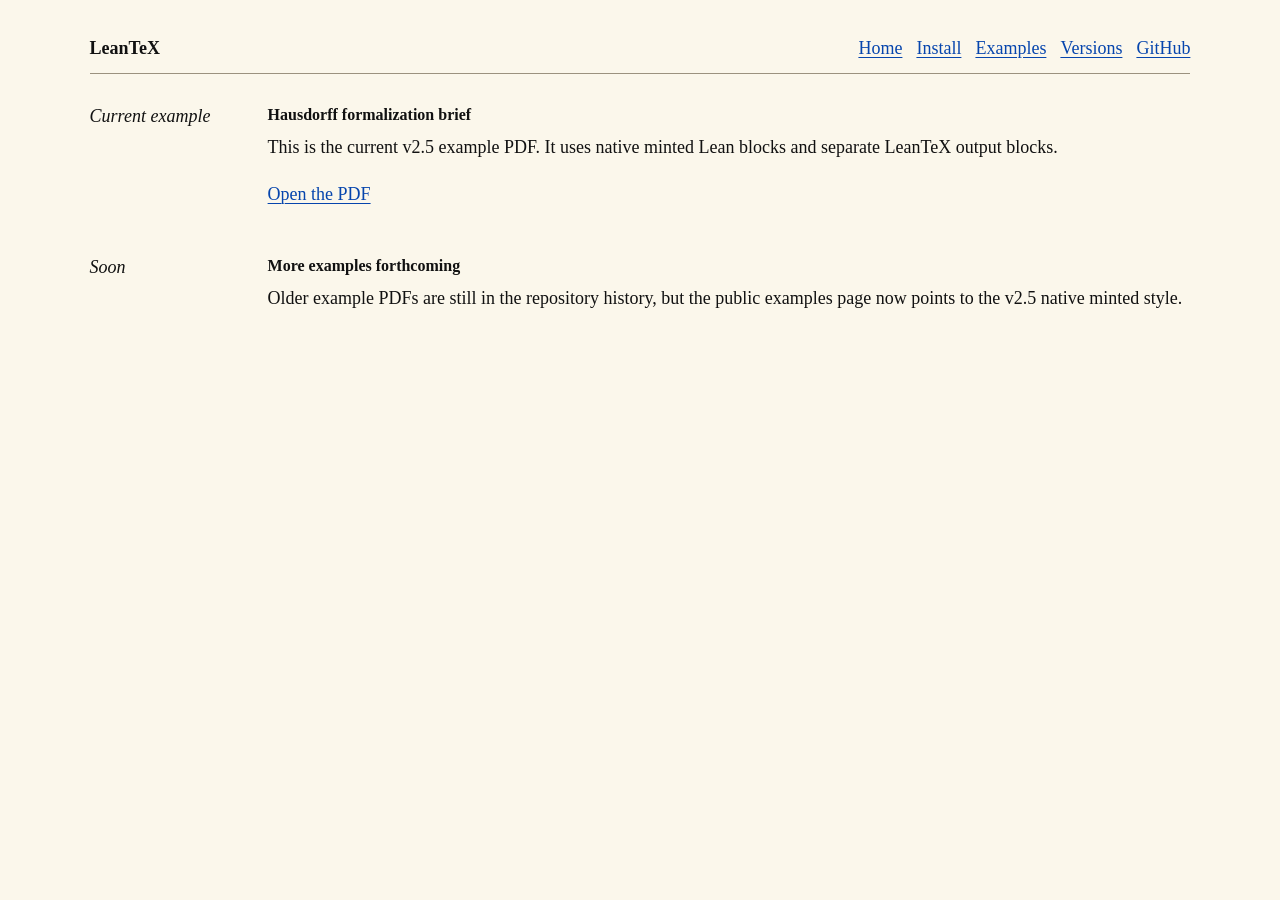
==== examples.html @ 5f14ab3d "Align Pages site with personal site style" ====
<!DOCTYPE html>
<html lang="en">
<head>
  <meta charset="utf-8" />
  <meta name="viewport" content="width=device-width, initial-scale=1" />
  <title>Examples | LeanTeX</title>
  <link rel="stylesheet" href="styles.css" />
</head>
<body>
  <div class="page-shell">
    <header class="site-header" aria-label="Site header">
      <div class="wordmark">LeanTeX</div>
      <nav class="nav-links" aria-label="Main navigation">
        <a href="index.html">Home</a>
        <a href="install.html">Install</a>
        <a href="examples.html" aria-current="page">Examples</a>
        <a href="versions.html">Versions</a>
        <a href="https://github.com/rgrossharv/LeanTeX">GitHub</a>
      </nav>
    </header>

    <main>
      <section class="ledger" aria-label="Example list">
        <article class="entry">
          <div class="meta">Current example</div>
          <div>
            <h1>Hausdorff formalization brief</h1>
            <p>
              This is the current v2.5 example PDF. It uses native minted Lean blocks and separate LeanTeX output blocks.
            </p>
            <p>
              <a href="examples/minimal/hausdorff_v25.pdf">Open the PDF</a>
            </p>
          </div>
        </article>

        <article class="entry">
          <div class="meta">Soon</div>
          <div>
            <h2>More examples forthcoming</h2>
            <p>
              Older example PDFs are still in the repository history, but the public examples page now points to the v2.5 native minted style.
            </p>
          </div>
        </article>
      </section>
    </main>
  </div>
</body>
</html>
---- styles.css ----
:root {
  --paper: #fbf7eb;
  --paper-soft: #fffdf6;
  --ink: #111;
  --rule: #9b927f;
  --link: #0645ad;
}

* {
  box-sizing: border-box;
}

html {
  background: var(--paper);
}

body {
  margin: 0;
  color: var(--ink);
  font-family: Georgia, "Times New Roman", serif;
  font-size: 18px;
  line-height: 1.6;
  padding: 34px clamp(20px, 7vw, 96px) 64px;
}

a,
a:visited,
a:hover {
  color: var(--link);
  text-decoration: underline;
  text-decoration-thickness: 1px;
  text-underline-offset: 0.16em;
}

.page-shell {
  width: min(1120px, 100%);
  margin: 0 auto;
}

.site-header {
  display: flex;
  align-items: baseline;
  justify-content: space-between;
  gap: 18px;
  border-bottom: 1px solid var(--rule);
  padding-bottom: 10px;
  margin-bottom: 28px;
}

.wordmark {
  font-weight: 700;
}

.nav-links {
  display: flex;
  flex-wrap: wrap;
  justify-content: flex-end;
  gap: 8px 14px;
}

h1,
h2,
h3,
p,
pre {
  margin-top: 0;
}

h1,
h2,
h3 {
  font-size: 1rem;
  line-height: 1.6;
  margin-bottom: 0.35em;
  font-weight: 700;
}

p {
  margin-bottom: 1em;
}

code,
pre {
  font-family: ui-monospace, SFMono-Regular, Menlo, Consolas, monospace;
  font-size: 0.88rem;
}

pre {
  background: var(--paper-soft);
  border: 1px solid var(--rule);
  padding: 14px 16px;
  overflow-x: auto;
  margin-bottom: 1.25em;
}

code {
  overflow-wrap: anywhere;
}

.intro-grid {
  display: grid;
  grid-template-columns: minmax(0, 1.05fr) minmax(320px, 0.95fr);
  gap: clamp(28px, 6vw, 72px);
  align-items: start;
}

.lede {
  font-size: 1.08rem;
}

.ledger {
  display: grid;
  gap: 22px;
}

.entry {
  display: grid;
  grid-template-columns: 160px minmax(0, 1fr);
  gap: 18px;
}

.entry + .entry {
  margin-top: 4px;
}

.meta {
  font-style: italic;
}

.link-list {
  display: flex;
  flex-wrap: wrap;
  gap: 6px 14px;
  margin-top: 12px;
}

.note {
  color: #3c372f;
}

.page-footer {
  border-top: 1px solid var(--rule);
  margin-top: 36px;
  padding-top: 10px;
  display: flex;
  justify-content: space-between;
  gap: 18px;
  flex-wrap: wrap;
  font-size: 0.95rem;
}

@media (max-width: 760px) {
  body {
    font-size: 17px;
    padding: 18px 16px 40px;
  }

  .site-header,
  .intro-grid,
  .entry {
    grid-template-columns: 1fr;
  }

  .site-header {
    display: grid;
  }

  .nav-links {
    justify-content: flex-start;
  }
}
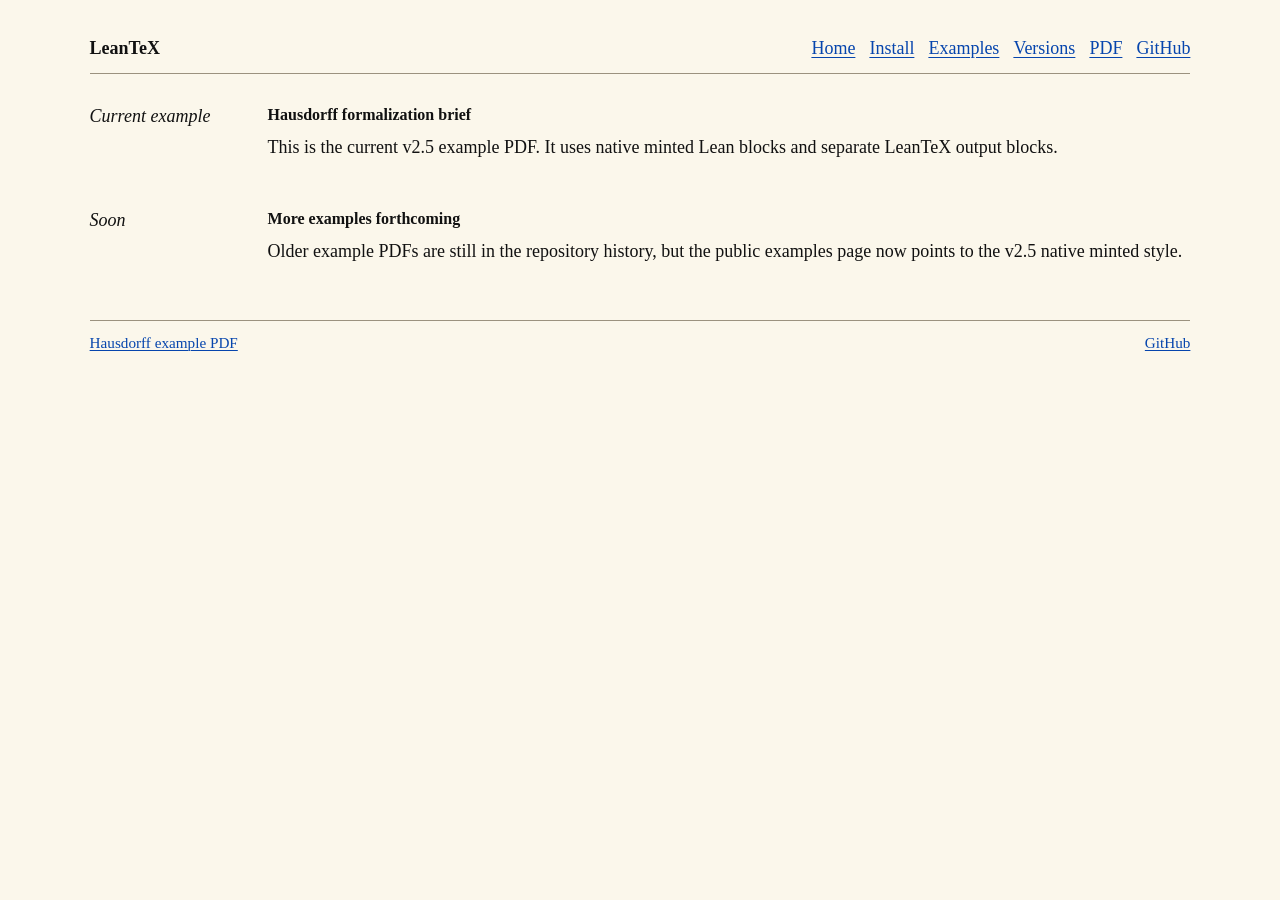
==== commit 066ab592: "Simplify Pages links and homepage" ====
--- a/examples.html
+++ b/examples.html
@@ -15,6 +15,7 @@
         <a href="install.html">Install</a>
         <a href="examples.html" aria-current="page">Examples</a>
         <a href="versions.html">Versions</a>
+        <a href="examples/minimal/hausdorff_v25.pdf">PDF</a>
         <a href="https://github.com/rgrossharv/LeanTeX">GitHub</a>
       </nav>
     </header>
@@ -27,9 +28,6 @@
             <h1>Hausdorff formalization brief</h1>
             <p>
               This is the current v2.5 example PDF. It uses native minted Lean blocks and separate LeanTeX output blocks.
-            </p>
-            <p>
-              <a href="examples/minimal/hausdorff_v25.pdf">Open the PDF</a>
             </p>
           </div>
         </article>
@@ -45,6 +43,11 @@
         </article>
       </section>
     </main>
+
+    <footer class="page-footer">
+      <span><a href="examples/minimal/hausdorff_v25.pdf">Hausdorff example PDF</a></span>
+      <span><a href="https://github.com/rgrossharv/LeanTeX">GitHub</a></span>
+    </footer>
   </div>
 </body>
 </html>
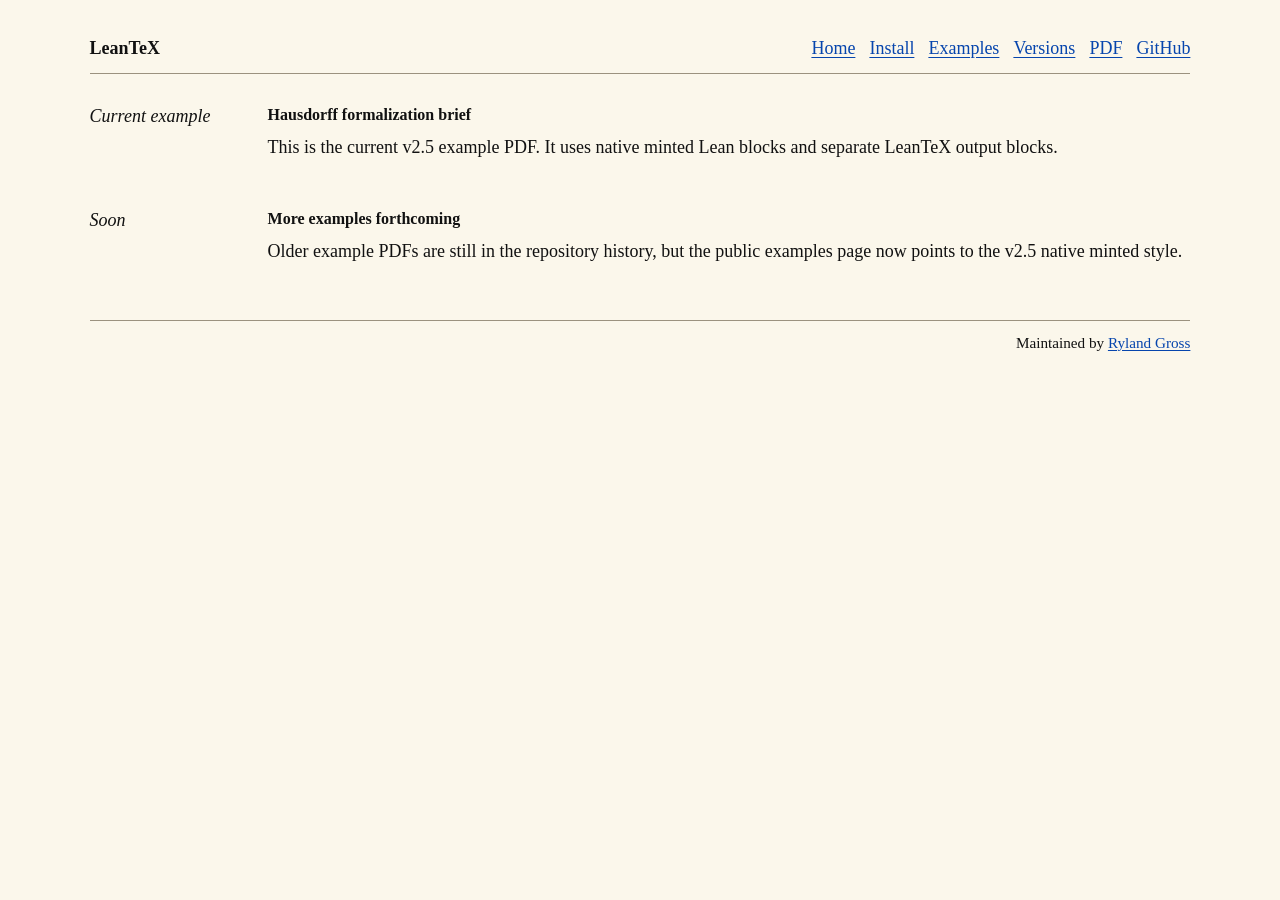
==== commit 46803e28: "Standardize Pages footer" ====
--- a/examples.html
+++ b/examples.html
@@ -45,8 +45,7 @@
     </main>
 
     <footer class="page-footer">
-      <span><a href="examples/minimal/hausdorff_v25.pdf">Hausdorff example PDF</a></span>
-      <span><a href="https://github.com/rgrossharv/LeanTeX">GitHub</a></span>
+      <span>Maintained by <a href="https://rylandgrossmath.com">Ryland Gross</a></span>
     </footer>
   </div>
 </body>
--- a/styles.css
+++ b/styles.css
@@ -143,9 +143,7 @@
   margin-top: 36px;
   padding-top: 10px;
   display: flex;
-  justify-content: space-between;
-  gap: 18px;
-  flex-wrap: wrap;
+  justify-content: flex-end;
   font-size: 0.95rem;
 }
 
